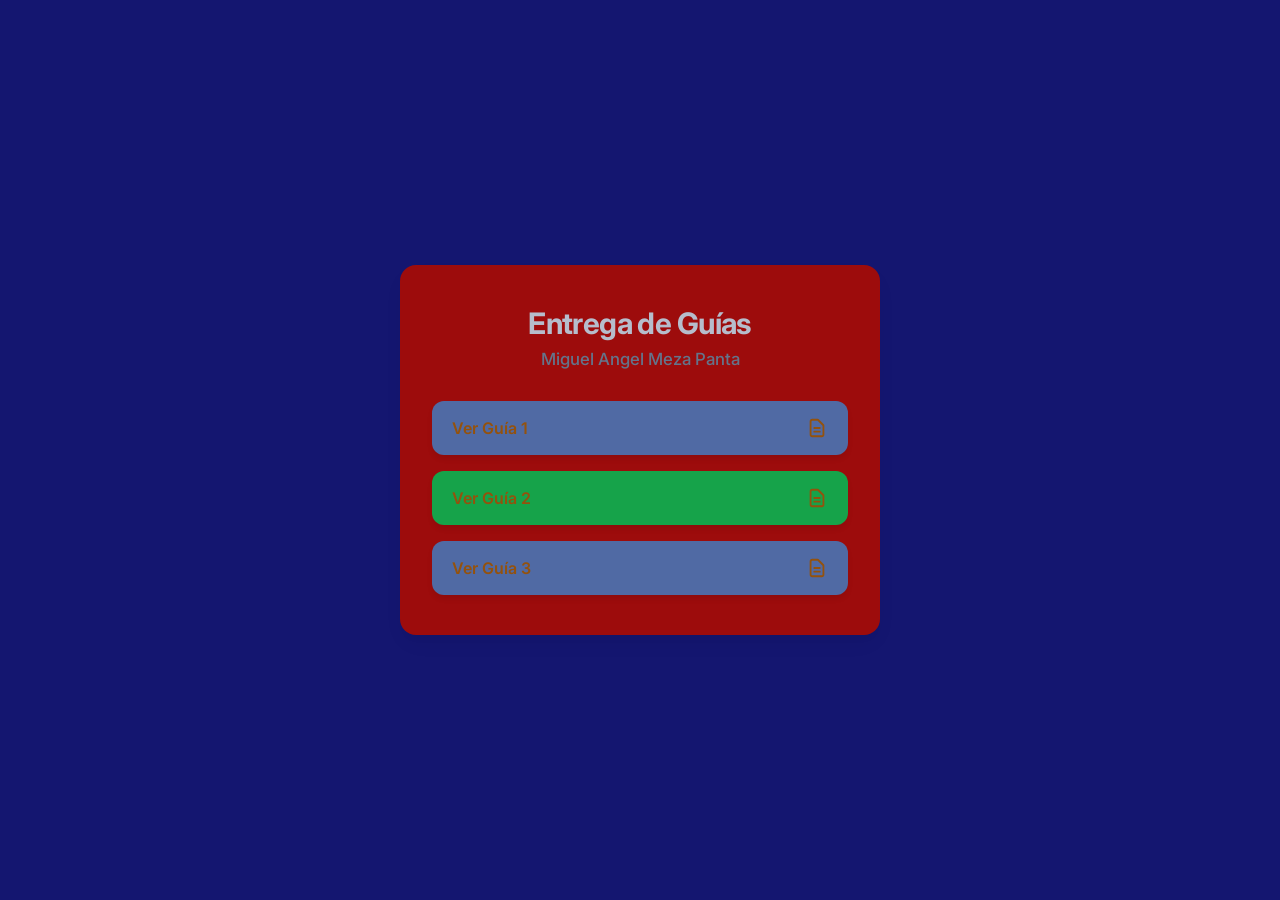
==== index.html @ 13ebf0ab "Add files via upload" ====
<!DOCTYPE html>
<html lang="es">
<head>
    <meta charset="UTF-8">
    <meta name="viewport" content="width=device-width, initial-scale=1.0">
    <title>Entrega de Guías |Miguel Angel Meza Panta</title>
    <link href="https://fonts.googleapis.com/css2?family=Inter:wght@400;500;600;700&display=swap" rel="stylesheet">
    <style>
        * {
            margin: 0;
            padding: 0;
            box-sizing: border-box;
            font-family: 'Inter', system-ui, -apple-system, sans-serif;
        }

        body {
            background-color: #141670;
            color: #0f172a;
            min-height: 100vh;
            display: flex;
            justify-content: center;
            align-items: center;
            padding: 20px;
        }

        /* Tarjeta central */
        .card-container {
            background: #9d0c0c;
            width: 100%;
            max-width: 480px;
            padding: 40px 32px;
            border-radius: 16px;
            box-shadow: 0 10px 25px -5px rgba(0, 0, 0, 0.05), 0 8px 10px -6px rgba(0, 0, 0, 0.04);
            text-align: center;
        }

        /* Encabezado y títulos */
        .header-section h1 {
            font-size: 1.85rem;
            font-weight: 700;
            color: #b6bdcc;
            margin-bottom: 8px;
            letter-spacing: -0.02em;
        }

        .nombre {
            font-size: 1.05rem;
            font-weight: 500;
            color: #64748b;
            margin-bottom: 32px;
        }
        .links-container {
            display: flex;
            flex-direction: column;
            gap: 16px;
        }
        .btn-link {
            display: flex;
            justify-content: space-between;
            align-items: center;
            padding: 16px 20px;
            border-radius: 12px;
            color: #94520d;
            font-size: 1rem;
            font-weight: 600;
            text-decoration: none;
            transition: all 0.2s ease;
            box-shadow: 0 4px 6px -1px rgba(0, 0, 0, 0.1);
        }

        .btn-link:hover {
            transform: translateY(-2px);
            box-shadow: 0 8px 15px -3px rgba(0, 0, 0, 0.15);
        }

        .btn-link:active {
            transform: translateY(0);
        }
        .btn-primary {
            background-color: #506aa4;
        }
        .btn-primary:hover {
            background-color: #1d4ed8;
        }

        .btn-success {
            background-color: #16a34a;
        }
        .btn-success:hover {
            background-color: #15803d;
        }
        .icon {
            width: 22px;
            height: 22px;
            min-width: 22px;
            min-height: 22px;
            stroke-width: 2;
        }
        .footer-info {
            display: flex;
            justify-content: center;
            gap: 10px;
            margin-top: 32px;
            padding-top: 20px;
            border-top: 1px solid #f1f5f9;
        }

        .badge {
            background-color: #f8fafc;
            color: #64748b;
            border: 1px solid #e2e8f0;
            font-size: 0.8rem;
            padding: 6px 12px;
            border-radius: 20px;
            font-weight: 500;
        }
    </style>
</head>
<body>

    <main class="card-container">
        <div class="header-section">
            <h1>Entrega de Guías</h1>
            <p class="nombre">Miguel Angel Meza Panta</p>
        </div>

        <div class="links-container">
            <a href="Guia1/santa-rosa-meza/index.html" class="btn-link btn-primary" target="_blank" rel="noopener">
                <span>Ver Guía 1</span>
                <svg class="icon" fill="none" stroke="currentColor" viewBox="0 0 24 24">
                    <path stroke-linecap="round" stroke-linejoin="round" d="M9 12h6m-6 4h6m2 5H7a2 2 0 01-2-2V5a2 2 0 012-2h5.586a1 1 0 01.707.293l5.414 5.414a1 1 0 01.293.707V19a2 2 0 01-2 2z"></path>
                </svg>
            </a>

            <a href="Guia2/santa-rosa-meza/index.html" class="btn-link btn-success" target="_blank" rel="noopener">
                <span>Ver Guía 2</span>
                <svg class="icon" fill="none" stroke="currentColor" viewBox="0 0 24 24">
                    <path stroke-linecap="round" stroke-linejoin="round" d="M9 12h6m-6 4h6m2 5H7a2 2 0 01-2-2V5a2 2 0 012-2h5.586a1 1 0 01.707.293l5.414 5.414a1 1 0 01.293.707V19a2 2 0 01-2 2z"></path>
                </svg>
            </a>

            <a href="Guia3/santa-rosa-meza/index.html" class="btn-link btn-primary" target="_blank" rel="noopener">
                <span>Ver Guía 3</span>
                <svg class="icon" fill="none" stroke="currentColor" viewBox="0 0 24 24">
                    <path stroke-linecap="round" stroke-linejoin="round" d="M9 12h6m-6 4h6m2 5H7a2 2 0 01-2-2V5a2 2 0 012-2h5.586a1 1 0 01.707.293l5.414 5.414a1 1 0 01.293.707V19a2 2 0 01-2 2z"></path>
                </svg>
            </a>
        </div>
    </main>
</body>
</html>
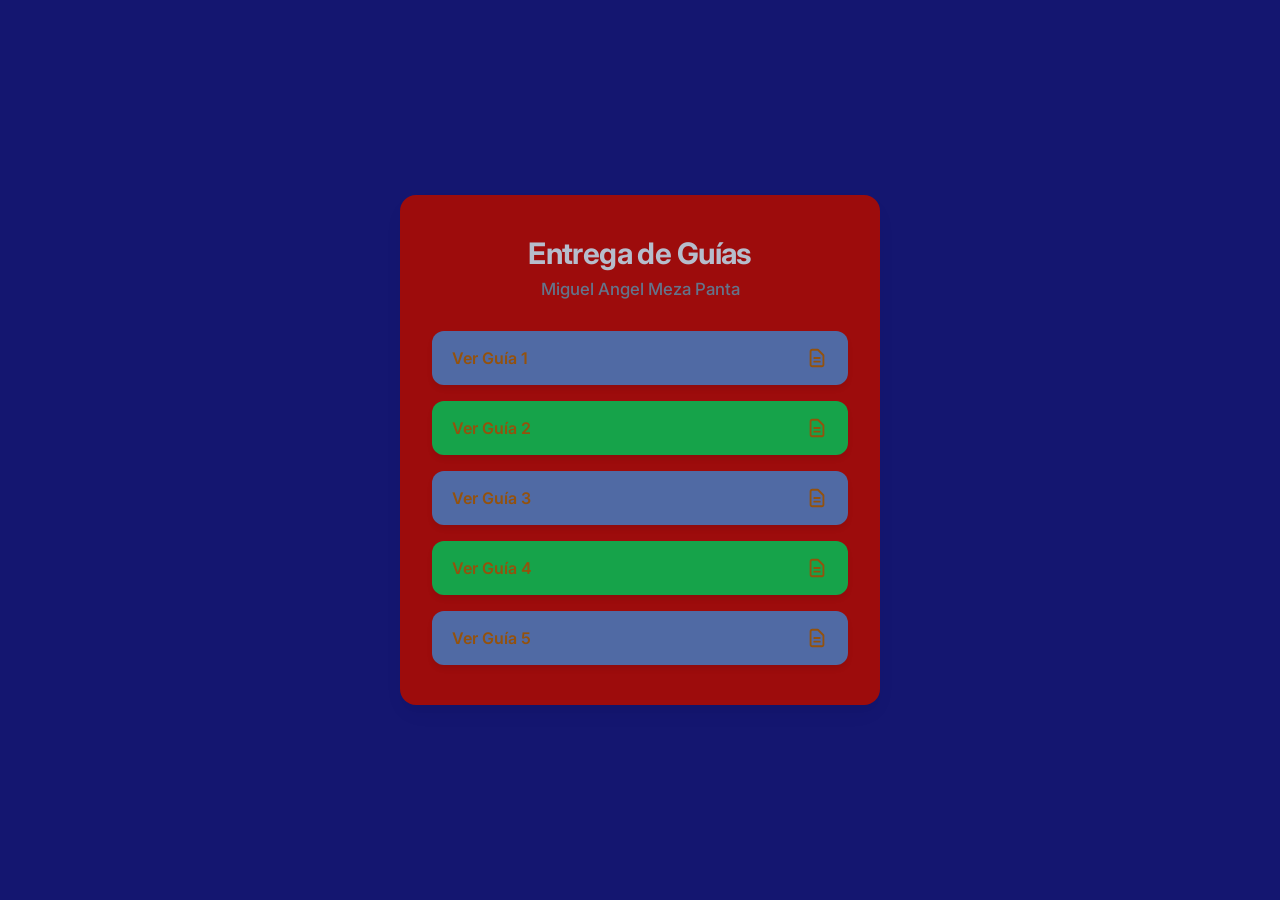
==== commit 23b1410d: "Update index.html with new links for Guías Added a new link for Guía 4 and updated the link for Guía" ====
--- a/index.html
+++ b/index.html
@@ -145,6 +145,20 @@
                     <path stroke-linecap="round" stroke-linejoin="round" d="M9 12h6m-6 4h6m2 5H7a2 2 0 01-2-2V5a2 2 0 012-2h5.586a1 1 0 01.707.293l5.414 5.414a1 1 0 01.293.707V19a2 2 0 01-2 2z"></path>
                 </svg>
             </a>
+            
+            <a href="Guia4/santa-rosa-meza/index.html" class="btn-link btn-success" target="_blank" rel="noopener">
+                <span>Ver Guía 4</span>
+                <svg class="icon" fill="none" stroke="currentColor" viewBox="0 0 24 24">
+                    <path stroke-linecap="round" stroke-linejoin="round" d="M9 12h6m-6 4h6m2 5H7a2 2 0 01-2-2V5a2 2 0 012-2h5.586a1 1 0 01.707.293l5.414 5.414a1 1 0 01.293.707V19a2 2 0 01-2 2z"></path>
+                </svg>
+            </a>
+
+            <a href="Guia5/santa-rosa-meza/index-bootstrap.html" class="btn-link btn-primary" target="_blank" rel="noopener">
+                <span>Ver Guía 5</span>
+                <svg class="icon" fill="none" stroke="currentColor" viewBox="0 0 24 24">
+                    <path stroke-linecap="round" stroke-linejoin="round" d="M9 12h6m-6 4h6m2 5H7a2 2 0 01-2-2V5a2 2 0 012-2h5.586a1 1 0 01.707.293l5.414 5.414a1 1 0 01.293.707V19a2 2 0 01-2 2z"></path>
+                </svg>
+            </a>
         </div>
     </main>
 </body>
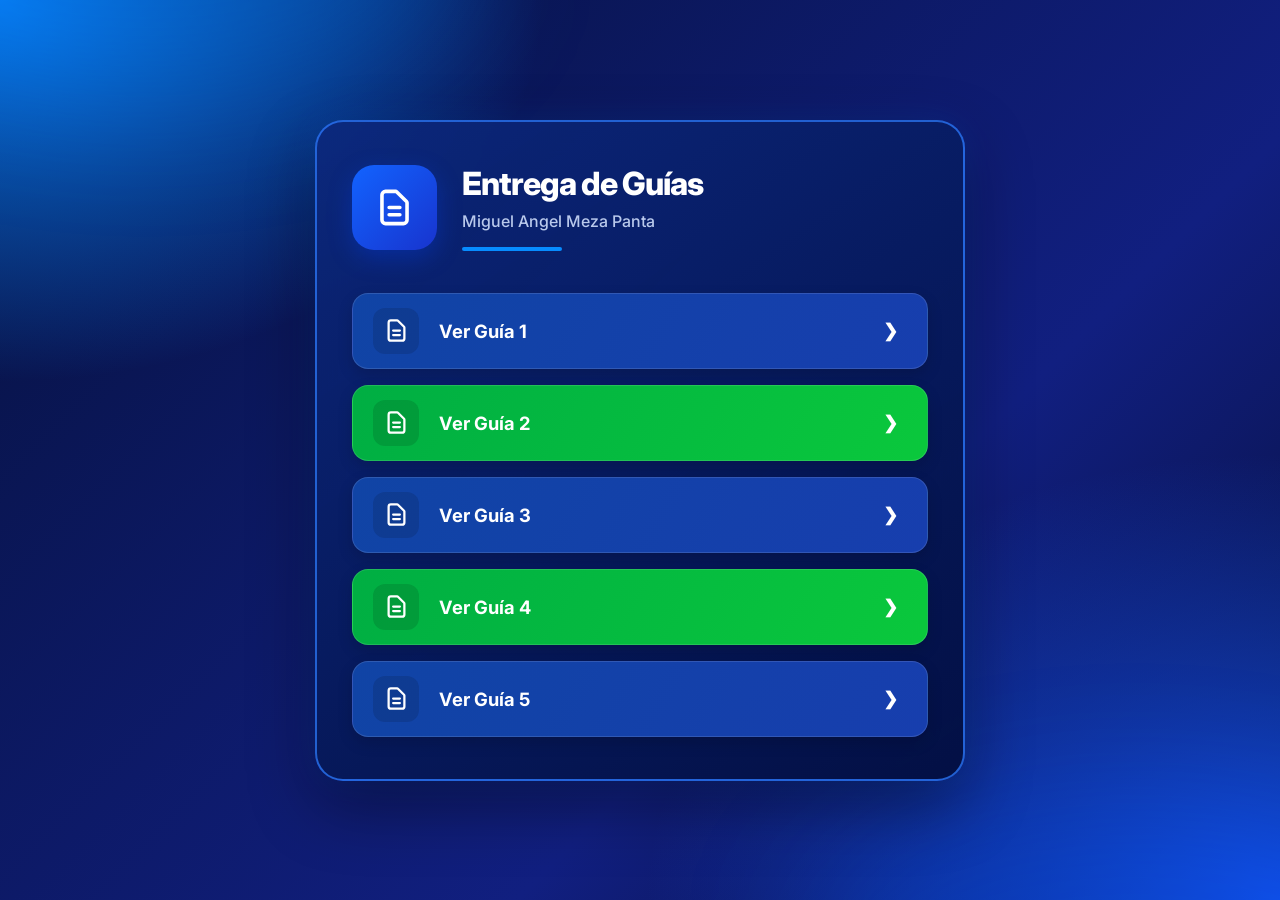
==== commit f97925ec: "Refactor index.html for improved layout and styling Updated the HTML structure, styles, and links fo" ====
--- a/index.html
+++ b/index.html
@@ -3,163 +3,386 @@
 <head>
     <meta charset="UTF-8">
     <meta name="viewport" content="width=device-width, initial-scale=1.0">
-    <title>Entrega de Guías |Miguel Angel Meza Panta</title>
-    <link href="https://fonts.googleapis.com/css2?family=Inter:wght@400;500;600;700&display=swap" rel="stylesheet">
+    <title>Entrega de Guías | Miguel Angel Meza Panta</title>
+
+    <link href="https://fonts.googleapis.com/css2?family=Inter:wght@400;500;600;700;800&display=swap" rel="stylesheet">
+
     <style>
         * {
             margin: 0;
             padding: 0;
             box-sizing: border-box;
-            font-family: 'Inter', system-ui, -apple-system, sans-serif;
+            font-family: 'Inter', sans-serif;
         }
 
         body {
-            background-color: #141670;
-            color: #0f172a;
             min-height: 100vh;
             display: flex;
             justify-content: center;
             align-items: center;
-            padding: 20px;
-        }
-
-        /* Tarjeta central */
+            padding: 35px 20px;
+            color: white;
+            overflow-x: hidden;
+            background:
+                radial-gradient(ellipse at 0% 0%, #0879ed 0%, transparent 30%),
+                radial-gradient(ellipse at 100% 100%, #134de0 0%, transparent 35%),
+                linear-gradient(135deg, #06113d, #111f80 65%, #070e38);
+        }
+
+        /* Decoración del fondo */
+        body::before,
+        body::after {
+            content: "";
+            position: fixed;
+            width: 650px;
+            height: 300px;
+            border-radius: 50%;
+            z-index: -1;
+            filter: blur(65px);
+            pointer-events: none;
+        }
+
+        body::before {
+            background: rgba(0, 132, 255, 0.25);
+            top: -200px;
+            left: -180px;
+        }
+
+        body::after {
+            background: rgba(0, 85, 255, 0.25);
+            bottom: -200px;
+            right: -180px;
+        }
+
+        /* Tarjeta principal */
         .card-container {
-            background: #9d0c0c;
             width: 100%;
-            max-width: 480px;
-            padding: 40px 32px;
-            border-radius: 16px;
-            box-shadow: 0 10px 25px -5px rgba(0, 0, 0, 0.05), 0 8px 10px -6px rgba(0, 0, 0, 0.04);
-            text-align: center;
-        }
-
-        /* Encabezado y títulos */
-        .header-section h1 {
-            font-size: 1.85rem;
-            font-weight: 700;
-            color: #b6bdcc;
+            max-width: 650px;
+            padding: 42px 35px;
+            border-radius: 28px;
+            background: linear-gradient(
+                145deg,
+                rgba(12, 40, 125, 0.92),
+                rgba(3, 15, 65, 0.96)
+            );
+            border: 2px solid rgba(44, 123, 255, 0.75);
+            box-shadow:
+                0 25px 65px rgba(0, 0, 0, 0.4),
+                0 0 35px rgba(0, 105, 255, 0.18);
+            backdrop-filter: blur(15px);
+            animation: aparecer 0.8s ease;
+        }
+
+        /* Encabezado */
+        .header-section {
+            display: flex;
+            align-items: center;
+            gap: 25px;
+            margin-bottom: 42px;
+        }
+
+        .header-icon {
+            width: 85px;
+            height: 85px;
+            flex-shrink: 0;
+            display: flex;
+            justify-content: center;
+            align-items: center;
+            background: linear-gradient(135deg, #1263ff, #1834ce);
+            border-radius: 22px;
+            box-shadow: 0 8px 25px rgba(0, 70, 255, 0.3);
+        }
+
+        .header-icon svg {
+            width: 43px;
+            height: 43px;
+        }
+
+        .header-text h1 {
+            font-size: 2rem;
+            font-weight: 800;
+            letter-spacing: -1px;
             margin-bottom: 8px;
-            letter-spacing: -0.02em;
         }
 
         .nombre {
-            font-size: 1.05rem;
+            font-size: 1rem;
+            color: #b9c9ec;
             font-weight: 500;
-            color: #64748b;
-            margin-bottom: 32px;
-        }
+        }
+
+        .linea {
+            width: 100px;
+            height: 4px;
+            margin-top: 16px;
+            background: #078cff;
+            border-radius: 10px;
+        }
+
+        /* Contenedor de guías */
         .links-container {
             display: flex;
             flex-direction: column;
             gap: 16px;
         }
+
         .btn-link {
             display: flex;
             justify-content: space-between;
             align-items: center;
-            padding: 16px 20px;
+            gap: 15px;
+            padding: 14px 20px;
+            border-radius: 16px;
+            text-decoration: none;
+            color: #ffffff;
+            font-size: 1.15rem;
+            font-weight: 700;
+            border: 1px solid rgba(255, 255, 255, 0.12);
+            transition: all 0.3s ease;
+            box-shadow: 0 6px 15px rgba(0, 0, 0, 0.15);
+        }
+
+        .btn-content {
+            display: flex;
+            align-items: center;
+            gap: 20px;
+        }
+
+        .icon-box {
+            width: 46px;
+            height: 46px;
+            display: flex;
+            justify-content: center;
+            align-items: center;
             border-radius: 12px;
-            color: #94520d;
-            font-size: 1rem;
-            font-weight: 600;
-            text-decoration: none;
-            transition: all 0.2s ease;
-            box-shadow: 0 4px 6px -1px rgba(0, 0, 0, 0.1);
-        }
-
+            background: rgba(0, 0, 0, 0.12);
+        }
+
+        .icon {
+            width: 27px;
+            height: 27px;
+            stroke-width: 2;
+        }
+
+        .arrow {
+            width: 24px;
+            height: 24px;
+            transition: transform 0.3s ease;
+        }
+
+        /* Botones azules */
+        .btn-primary {
+            background: linear-gradient(120deg, #1044a5, #173eae);
+        }
+
+        .btn-primary:hover {
+            background: linear-gradient(120deg, #1763df, #2455d5);
+        }
+
+        /* Botones verdes */
+        .btn-success {
+            background: linear-gradient(120deg, #00ae43, #0ac83c);
+        }
+
+        .btn-success:hover {
+            background: linear-gradient(120deg, #00c853, #10e34d);
+        }
+
+        /* Animación de botones */
         .btn-link:hover {
-            transform: translateY(-2px);
-            box-shadow: 0 8px 15px -3px rgba(0, 0, 0, 0.15);
+            transform: translateY(-4px) scale(1.01);
+            box-shadow: 0 12px 25px rgba(0, 0, 0, 0.3);
+        }
+
+        .btn-link:hover .arrow {
+            transform: translateX(5px);
         }
 
         .btn-link:active {
-            transform: translateY(0);
-        }
-        .btn-primary {
-            background-color: #506aa4;
-        }
-        .btn-primary:hover {
-            background-color: #1d4ed8;
-        }
-
-        .btn-success {
-            background-color: #16a34a;
-        }
-        .btn-success:hover {
-            background-color: #15803d;
-        }
-        .icon {
-            width: 22px;
-            height: 22px;
-            min-width: 22px;
-            min-height: 22px;
-            stroke-width: 2;
-        }
-        .footer-info {
-            display: flex;
-            justify-content: center;
-            gap: 10px;
-            margin-top: 32px;
-            padding-top: 20px;
-            border-top: 1px solid #f1f5f9;
-        }
-
-        .badge {
-            background-color: #f8fafc;
-            color: #64748b;
-            border: 1px solid #e2e8f0;
-            font-size: 0.8rem;
-            padding: 6px 12px;
-            border-radius: 20px;
-            font-weight: 500;
+            transform: scale(0.98);
+        }
+
+        .btn-link:focus-visible {
+            outline: 3px solid #ffffff;
+            outline-offset: 4px;
+        }
+
+        /* Animación de entrada */
+        @keyframes aparecer {
+            from {
+                opacity: 0;
+                transform: translateY(25px);
+            }
+            to {
+                opacity: 1;
+                transform: translateY(0);
+            }
+        }
+
+        /* Adaptación a celulares */
+        @media (max-width: 600px) {
+            .card-container {
+                padding: 30px 20px;
+                border-radius: 22px;
+            }
+
+            .header-section {
+                flex-direction: column;
+                text-align: center;
+                gap: 18px;
+                margin-bottom: 30px;
+            }
+
+            .header-text h1 {
+                font-size: 1.65rem;
+            }
+
+            .linea {
+                margin: 15px auto 0;
+            }
+
+            .btn-link {
+                font-size: 1rem;
+                padding: 12px 15px;
+            }
+
+            .btn-content {
+                gap: 12px;
+            }
+        }
+
+        @media (prefers-reduced-motion: reduce) {
+            *,
+            *::before,
+            *::after {
+                animation: none !important;
+                transition: none !important;
+            }
         }
     </style>
 </head>
+
 <body>
 
     <main class="card-container">
-        <div class="header-section">
-            <h1>Entrega de Guías</h1>
-            <p class="nombre">Miguel Angel Meza Panta</p>
-        </div>
-
-        <div class="links-container">
-            <a href="Guia1/santa-rosa-meza/index.html" class="btn-link btn-primary" target="_blank" rel="noopener">
-                <span>Ver Guía 1</span>
-                <svg class="icon" fill="none" stroke="currentColor" viewBox="0 0 24 24">
-                    <path stroke-linecap="round" stroke-linejoin="round" d="M9 12h6m-6 4h6m2 5H7a2 2 0 01-2-2V5a2 2 0 012-2h5.586a1 1 0 01.707.293l5.414 5.414a1 1 0 01.293.707V19a2 2 0 01-2 2z"></path>
+
+        <!-- Encabezado -->
+        <header class="header-section">
+
+            <div class="header-icon">
+                <svg fill="none" stroke="currentColor"
+                     stroke-width="2" viewBox="0 0 24 24"
+                     aria-hidden="true">
+                    <path stroke-linecap="round"
+                          stroke-linejoin="round"
+                          d="M9 12h6m-6 4h6m2 5H7a2 2 0 01-2-2V5a2 2 0 012-2h5.586a1 1 0 01.707.293l5.414 5.414a1 1 0 01.293.707V19a2 2 0 01-2 2z"/>
                 </svg>
-            </a>
-
-            <a href="Guia2/santa-rosa-meza/index.html" class="btn-link btn-success" target="_blank" rel="noopener">
-                <span>Ver Guía 2</span>
-                <svg class="icon" fill="none" stroke="currentColor" viewBox="0 0 24 24">
-                    <path stroke-linecap="round" stroke-linejoin="round" d="M9 12h6m-6 4h6m2 5H7a2 2 0 01-2-2V5a2 2 0 012-2h5.586a1 1 0 01.707.293l5.414 5.414a1 1 0 01.293.707V19a2 2 0 01-2 2z"></path>
-                </svg>
-            </a>
-
-            <a href="Guia3/santa-rosa-meza/index.html" class="btn-link btn-primary" target="_blank" rel="noopener">
-                <span>Ver Guía 3</span>
-                <svg class="icon" fill="none" stroke="currentColor" viewBox="0 0 24 24">
-                    <path stroke-linecap="round" stroke-linejoin="round" d="M9 12h6m-6 4h6m2 5H7a2 2 0 01-2-2V5a2 2 0 012-2h5.586a1 1 0 01.707.293l5.414 5.414a1 1 0 01.293.707V19a2 2 0 01-2 2z"></path>
-                </svg>
-            </a>
-            
-            <a href="Guia4/santa-rosa-meza/index.html" class="btn-link btn-success" target="_blank" rel="noopener">
-                <span>Ver Guía 4</span>
-                <svg class="icon" fill="none" stroke="currentColor" viewBox="0 0 24 24">
-                    <path stroke-linecap="round" stroke-linejoin="round" d="M9 12h6m-6 4h6m2 5H7a2 2 0 01-2-2V5a2 2 0 012-2h5.586a1 1 0 01.707.293l5.414 5.414a1 1 0 01.293.707V19a2 2 0 01-2 2z"></path>
-                </svg>
-            </a>
-
-            <a href="Guia5/santa-rosa-meza/index-bootstrap.html" class="btn-link btn-primary" target="_blank" rel="noopener">
-                <span>Ver Guía 5</span>
-                <svg class="icon" fill="none" stroke="currentColor" viewBox="0 0 24 24">
-                    <path stroke-linecap="round" stroke-linejoin="round" d="M9 12h6m-6 4h6m2 5H7a2 2 0 01-2-2V5a2 2 0 012-2h5.586a1 1 0 01.707.293l5.414 5.414a1 1 0 01.293.707V19a2 2 0 01-2 2z"></path>
-                </svg>
-            </a>
-        </div>
+            </div>
+
+            <div class="header-text">
+                <h1>Entrega de Guías</h1>
+                <p class="nombre">Miguel Angel Meza Panta</p>
+                <div class="linea"></div>
+            </div>
+
+        </header>
+
+        <!-- Enlaces de las guías -->
+        <nav class="links-container" aria-label="Guías disponibles">
+
+            <a href="Guia1/santa-rosa-meza/index.html"
+               class="btn-link btn-primary"
+               target="_blank" rel="noopener noreferrer">
+                <div class="btn-content">
+                    <div class="icon-box">
+                        <svg class="icon" fill="none"
+                             stroke="currentColor" viewBox="0 0 24 24"
+                             aria-hidden="true">
+                            <path stroke-linecap="round"
+                                  stroke-linejoin="round"
+                                  d="M9 12h6m-6 4h6m2 5H7a2 2 0 01-2-2V5a2 2 0 012-2h5.586a1 1 0 01.707.293l5.414 5.414a1 1 0 01.293.707V19a2 2 0 01-2 2z"/>
+                        </svg>
+                    </div>
+                    <span>Ver Guía 1</span>
+                </div>
+                <span class="arrow" aria-hidden="true">❯</span>
+            </a>
+
+            <a href="Guia2/santa-rosa-meza/index.html"
+               class="btn-link btn-success"
+               target="_blank" rel="noopener noreferrer">
+                <div class="btn-content">
+                    <div class="icon-box">
+                        <svg class="icon" fill="none"
+                             stroke="currentColor" viewBox="0 0 24 24"
+                             aria-hidden="true">
+                            <path stroke-linecap="round"
+                                  stroke-linejoin="round"
+                                  d="M9 12h6m-6 4h6m2 5H7a2 2 0 01-2-2V5a2 2 0 012-2h5.586a1 1 0 01.707.293l5.414 5.414a1 1 0 01.293.707V19a2 2 0 01-2 2z"/>
+                        </svg>
+                    </div>
+                    <span>Ver Guía 2</span>
+                </div>
+                <span class="arrow" aria-hidden="true">❯</span>
+            </a>
+
+            <a href="Guia3/santa-rosa-meza/index.html"
+               class="btn-link btn-primary"
+               target="_blank" rel="noopener noreferrer">
+                <div class="btn-content">
+                    <div class="icon-box">
+                        <svg class="icon" fill="none"
+                             stroke="currentColor" viewBox="0 0 24 24"
+                             aria-hidden="true">
+                            <path stroke-linecap="round"
+                                  stroke-linejoin="round"
+                                  d="M9 12h6m-6 4h6m2 5H7a2 2 0 01-2-2V5a2 2 0 012-2h5.586a1 1 0 01.707.293l5.414 5.414a1 1 0 01.293.707V19a2 2 0 01-2 2z"/>
+                        </svg>
+                    </div>
+                    <span>Ver Guía 3</span>
+                </div>
+                <span class="arrow" aria-hidden="true">❯</span>
+            </a>
+
+            <a href="Guia4/santa-rosa-meza/index.html"
+               class="btn-link btn-success"
+               target="_blank" rel="noopener noreferrer">
+                <div class="btn-content">
+                    <div class="icon-box">
+                        <svg class="icon" fill="none"
+                             stroke="currentColor" viewBox="0 0 24 24"
+                             aria-hidden="true">
+                            <path stroke-linecap="round"
+                                  stroke-linejoin="round"
+                                  d="M9 12h6m-6 4h6m2 5H7a2 2 0 01-2-2V5a2 2 0 012-2h5.586a1 1 0 01.707.293l5.414 5.414a1 1 0 01.293.707V19a2 2 0 01-2 2z"/>
+                        </svg>
+                    </div>
+                    <span>Ver Guía 4</span>
+                </div>
+                <span class="arrow" aria-hidden="true">❯</span>
+            </a>
+
+            <a href="Guia5/santa-rosa-meza/index-bootstrap.html"
+               class="btn-link btn-primary"
+               target="_blank" rel="noopener noreferrer">
+                <div class="btn-content">
+                    <div class="icon-box">
+                        <svg class="icon" fill="none"
+                             stroke="currentColor" viewBox="0 0 24 24"
+                             aria-hidden="true">
+                            <path stroke-linecap="round"
+                                  stroke-linejoin="round"
+                                  d="M9 12h6m-6 4h6m2 5H7a2 2 0 01-2-2V5a2 2 0 012-2h5.586a1 1 0 01.707.293l5.414 5.414a1 1 0 01.293.707V19a2 2 0 01-2 2z"/>
+                        </svg>
+                    </div>
+                    <span>Ver Guía 5</span>
+                </div>
+                <span class="arrow" aria-hidden="true">❯</span>
+            </a>
+
+        </nav>
+
     </main>
+
 </body>
 </html>
